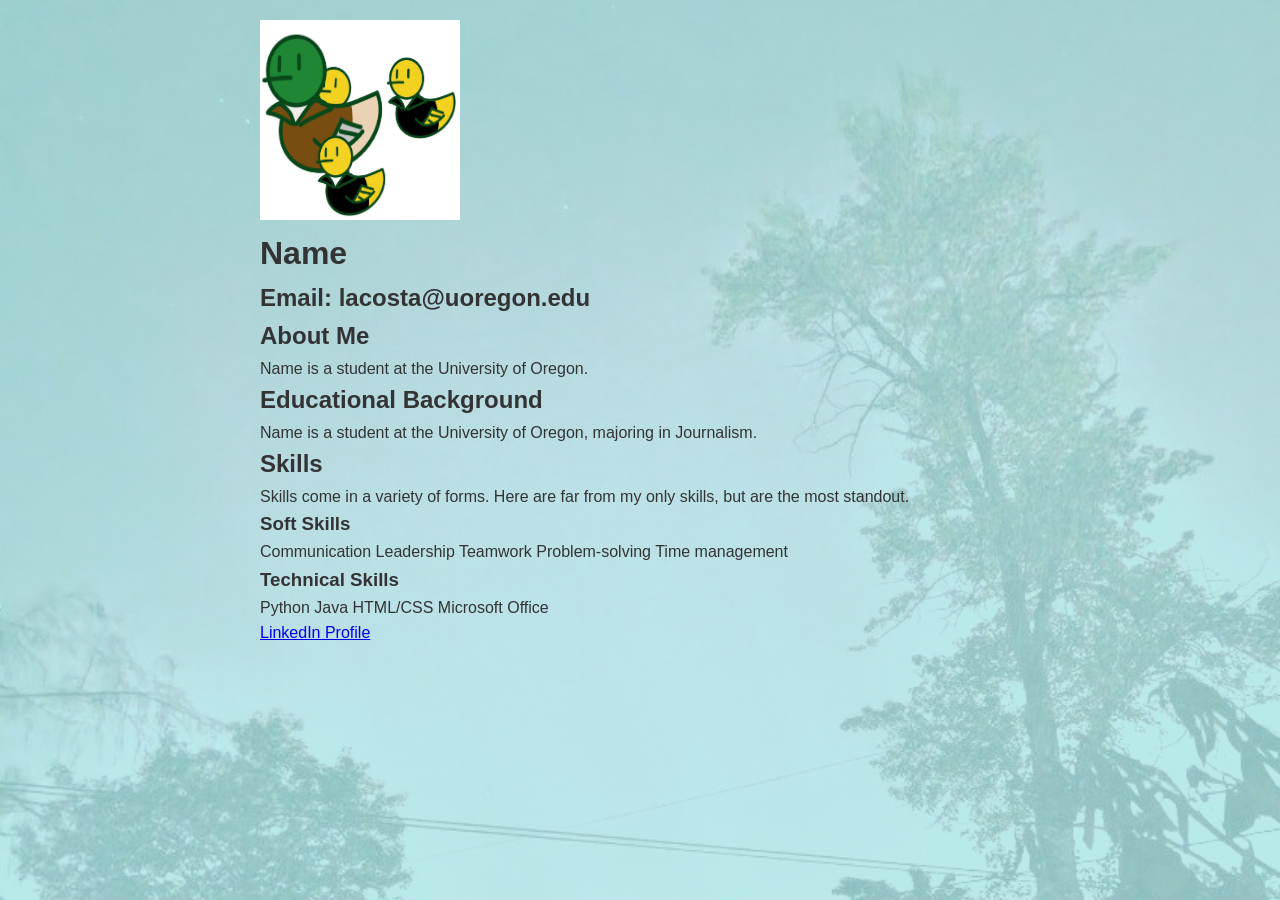
==== index.html @ f4fbb369 "Add files via upload" ====
<!DOCTYPE html>
<!-- The attribute lang="en" in an HTML document tells browsers and
 screen readers that the content is in English, which helps with
 pronunciation, translation, and language-specific formatting.-->
<html lang="en">
  <head>
    <meta charset="UTF-8" />
    <meta name="viewport" content="width=device-width, initial-scale=1.0" />
    <title>About Name</title>

    <link rel="stylesheet" href="styles.css">
    
  </head>
  <body style="background-color: paleturquoise;">
  <body>
    <img src="75EFF673-4A6E-4F0D-98F4-F7E34A40E5EC_1_201_a.jpeg" alt="Leilani Acosta's profile picture" width="200" height="200" />
    <h1>Name </h1>
    <h2> Email: lacosta@uoregon.edu</h2>

    <section> 

      <h2>About Me</h2>
        <p> Name is a student at the University of Oregon. </p>


    </section>


    <section> 
      <h2>Educational Background</h2>
        <p> Name is a student at the University of Oregon, majoring in Journalism. </p>



    </section>


    <section> 
      <h2>Skills</h2>
        <p> Skills come in a variety of forms. Here are far from my only skills, but are the most standout. </p>

      <h3> Soft Skills </h3>
      <ul> Communication
        Leadership
        Teamwork
        Problem-solving
        Time management
      </ul>

      <h3> Technical Skills </h3>
      <ul> 
        Python
        Java
        HTML/CSS
        Microsoft Office

      </ul>


    </section>


  </body>
  <footer>




  </footer>
   <a href="will be link">LinkedIn Profile</a>
</html>
---- styles.css ----
/* Leilani Acosta*/
/* please make sure you change the name of this file to styles.css */

/* Global Styles */
* {
    margin: 0;
    padding: 0;
    box-sizing: border-box;
}

body {
    font-family: 'Segoe UI', Tahoma, Geneva, Verdana, sans-serif;
    line-height: 1.6;
    color: #333;
    max-width: 800px;
    margin: 0 auto;
    padding: 20px;
    position: relative;
}

/* Background Image with Transparency */
/* need position: fixed; and top: 0; left: 0; */
body:before {
    content: "";
    position: fixed;
    top: 0;
    left: 0;
    width: 100%;
    height: 100%;
    background-image: url('image000001.jpg');
    background-size: cover;
    background-position: center;
    opacity: 0.2;
    z-index: -1;
}
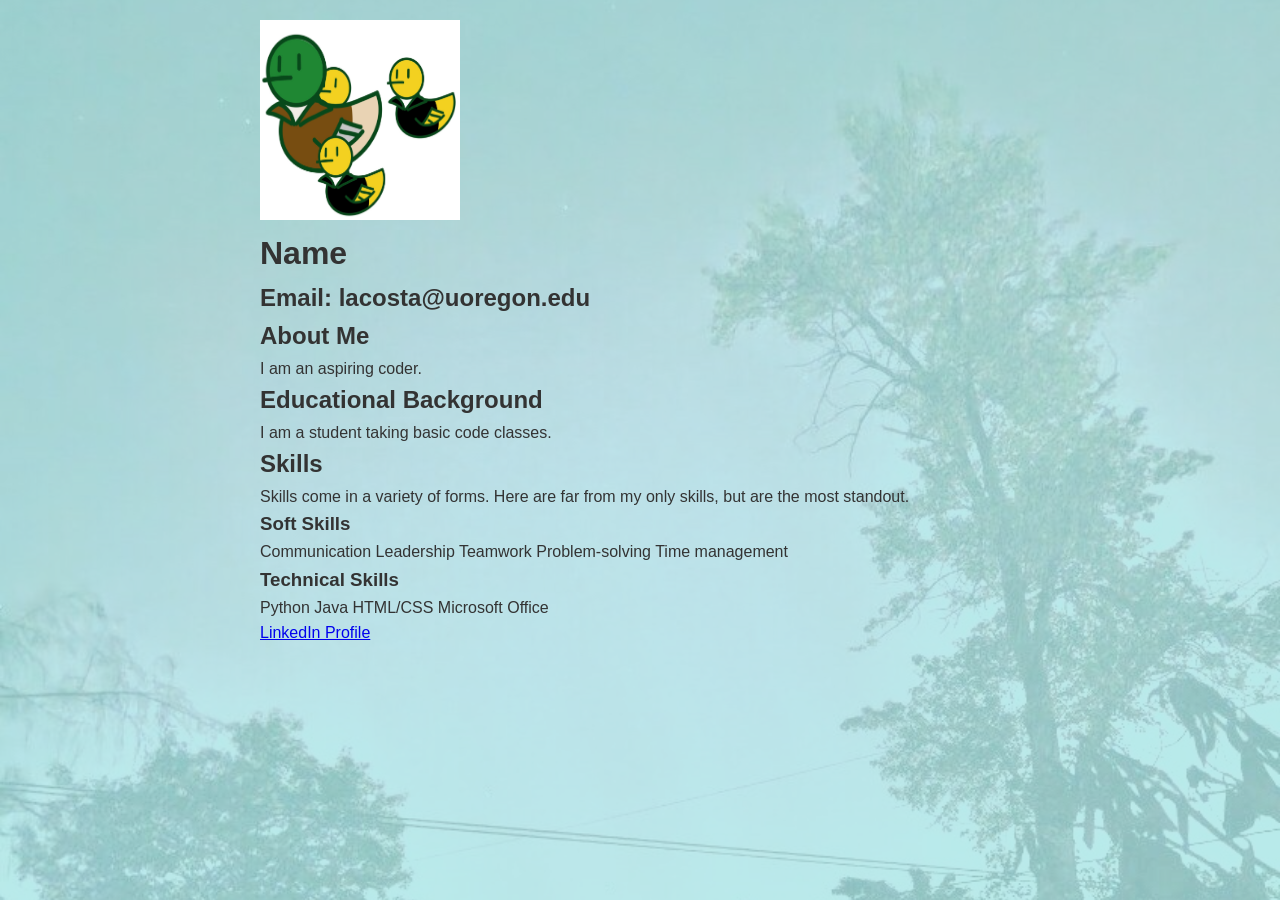
==== commit 27366bcc: "Update index.html" ====
--- a/index.html
+++ b/index.html
@@ -6,7 +6,7 @@
   <head>
     <meta charset="UTF-8" />
     <meta name="viewport" content="width=device-width, initial-scale=1.0" />
-    <title>About Name</title>
+    <title>Leilani Acosta</title>
 
     <link rel="stylesheet" href="styles.css">
     
@@ -20,7 +20,7 @@
     <section> 
 
       <h2>About Me</h2>
-        <p> Name is a student at the University of Oregon. </p>
+        <p> I am an aspiring coder. </p>
 
 
     </section>
@@ -28,7 +28,7 @@
 
     <section> 
       <h2>Educational Background</h2>
-        <p> Name is a student at the University of Oregon, majoring in Journalism. </p>
+        <p> I am a student taking basic code classes. </p>
 
 
 
@@ -67,5 +67,5 @@
 
 
   </footer>
-   <a href="will be link">LinkedIn Profile</a>
-</html>+   <a href="https://www.linkedin.com/in/leilani-acosta-3a89b7396/">LinkedIn Profile</a>
+</html>
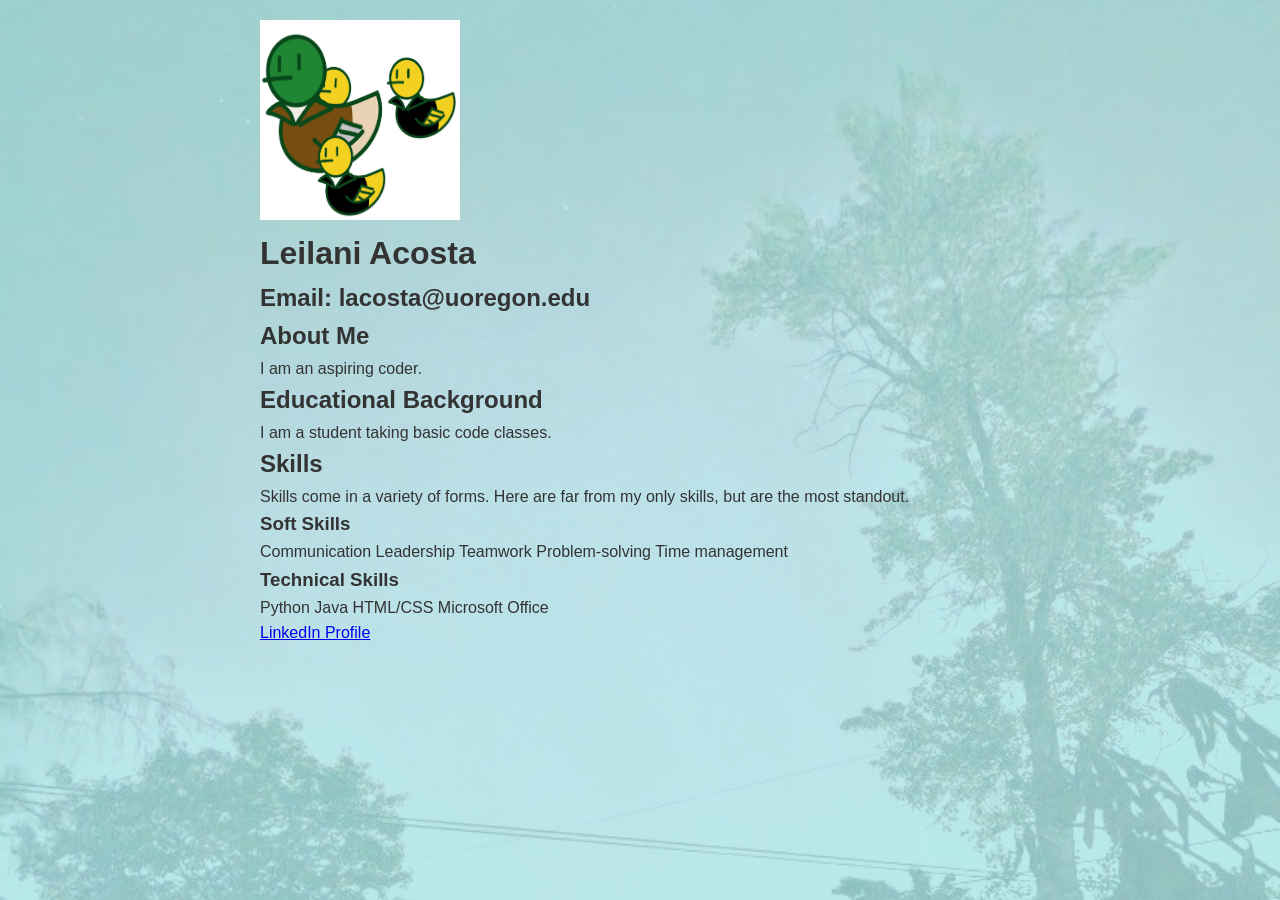
==== commit 9f944054: "Update index.html" ====
--- a/index.html
+++ b/index.html
@@ -14,7 +14,7 @@
   <body style="background-color: paleturquoise;">
   <body>
     <img src="75EFF673-4A6E-4F0D-98F4-F7E34A40E5EC_1_201_a.jpeg" alt="Leilani Acosta's profile picture" width="200" height="200" />
-    <h1>Name </h1>
+    <h1>Leilani Acosta </h1>
     <h2> Email: lacosta@uoregon.edu</h2>
 
     <section> 
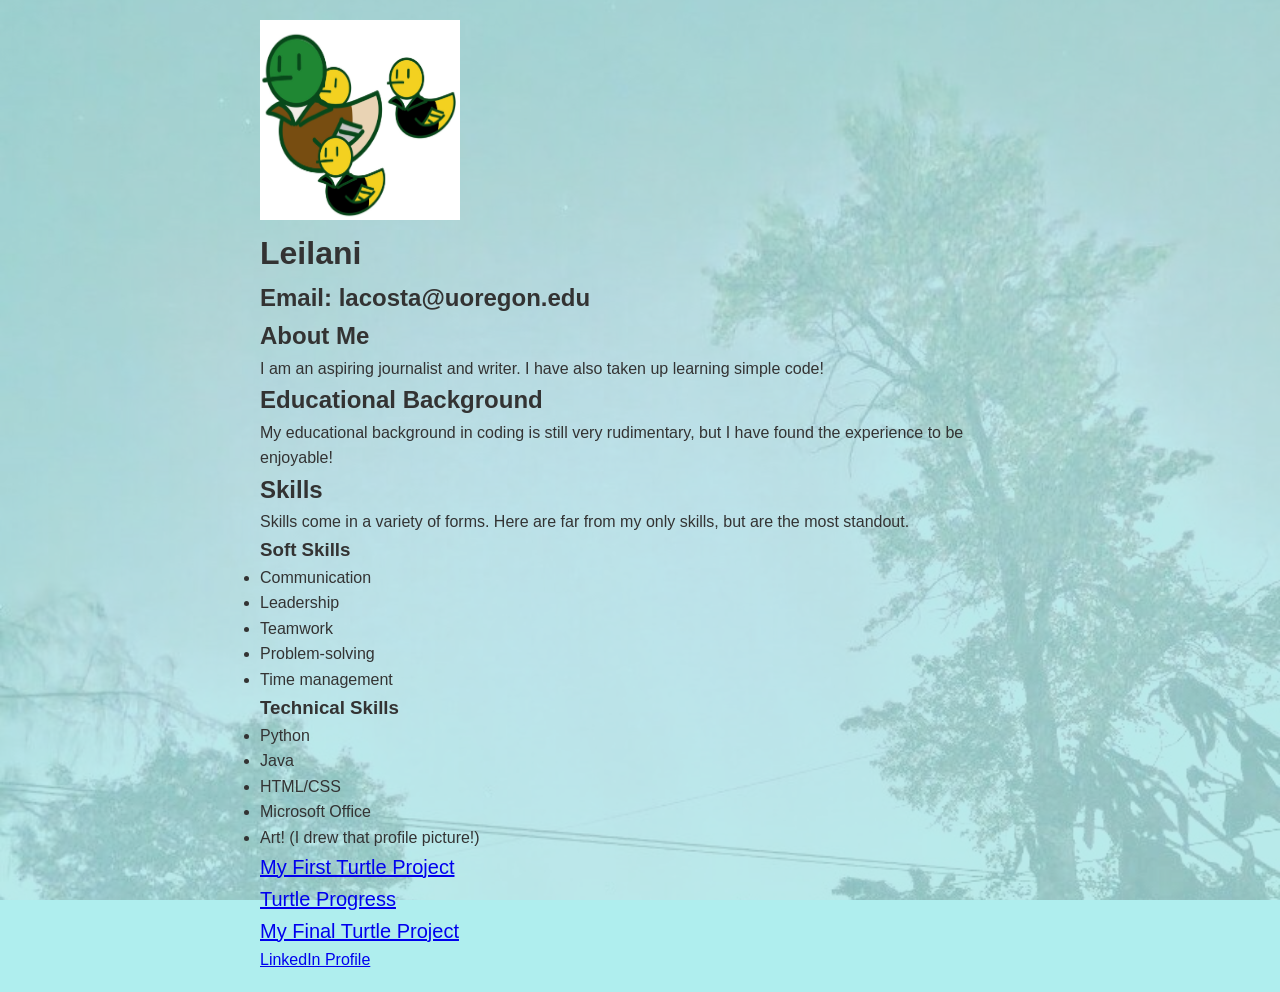
==== commit 668dbca7: "Add files via upload" ====
--- a/index.html
+++ b/index.html
@@ -6,7 +6,7 @@
   <head>
     <meta charset="UTF-8" />
     <meta name="viewport" content="width=device-width, initial-scale=1.0" />
-    <title>Leilani Acosta</title>
+    <title>About Me</title>
 
     <link rel="stylesheet" href="styles.css">
     
@@ -14,13 +14,13 @@
   <body style="background-color: paleturquoise;">
   <body>
     <img src="75EFF673-4A6E-4F0D-98F4-F7E34A40E5EC_1_201_a.jpeg" alt="Leilani Acosta's profile picture" width="200" height="200" />
-    <h1>Leilani Acosta </h1>
+    <h1>Leilani </h1>
     <h2> Email: lacosta@uoregon.edu</h2>
 
     <section> 
 
       <h2>About Me</h2>
-        <p> I am an aspiring coder. </p>
+        <p> I am an aspiring journalist and writer. I have also taken up learning simple code! </p>
 
 
     </section>
@@ -28,10 +28,11 @@
 
     <section> 
       <h2>Educational Background</h2>
-        <p> I am a student taking basic code classes. </p>
+        <p> My educational background in coding is still very rudimentary, but I have found the experience to be enjoyable! </p>
 
 
 
+  
     </section>
 
 
@@ -40,20 +41,21 @@
         <p> Skills come in a variety of forms. Here are far from my only skills, but are the most standout. </p>
 
       <h3> Soft Skills </h3>
-      <ul> Communication
-        Leadership
-        Teamwork
-        Problem-solving
-        Time management
+      <ul> 
+        <li>Communication</li>
+        <li>Leadership</li>
+        <li>Teamwork</li>
+        <li>Problem-solving</li>
+        <li>Time management</li>
       </ul>
 
       <h3> Technical Skills </h3>
       <ul> 
-        Python
-        Java
-        HTML/CSS
-        Microsoft Office
-
+        <li>Python</li>
+        <li>Java</li>
+        <li>HTML/CSS</li>
+        <li>Microsoft Office</li>
+        <li>Art! (I drew that profile picture!)</li>
       </ul>
 
 
@@ -65,7 +67,26 @@
 
 
 
+<p style="font-size: 20px; color:#1F9AFE;">
+<a href="firstturtleproject.html"> My First Turtle Project</a>
+</p>
+
+
+
+
+<p style="font-size: 20px; color:#1F9AFE;">
+<a href="learningturtleproject.html">Turtle Progress</a>
+</p>
+
+
+<p style="font-size: 20px; color:#1F9AFE;">
+<a href="finalturtleproject.html">My Final Turtle Project</a>
+</p>
+
+
+
+
 
   </footer>
    <a href="https://www.linkedin.com/in/leilani-acosta-3a89b7396/">LinkedIn Profile</a>
-</html>
+</html>
